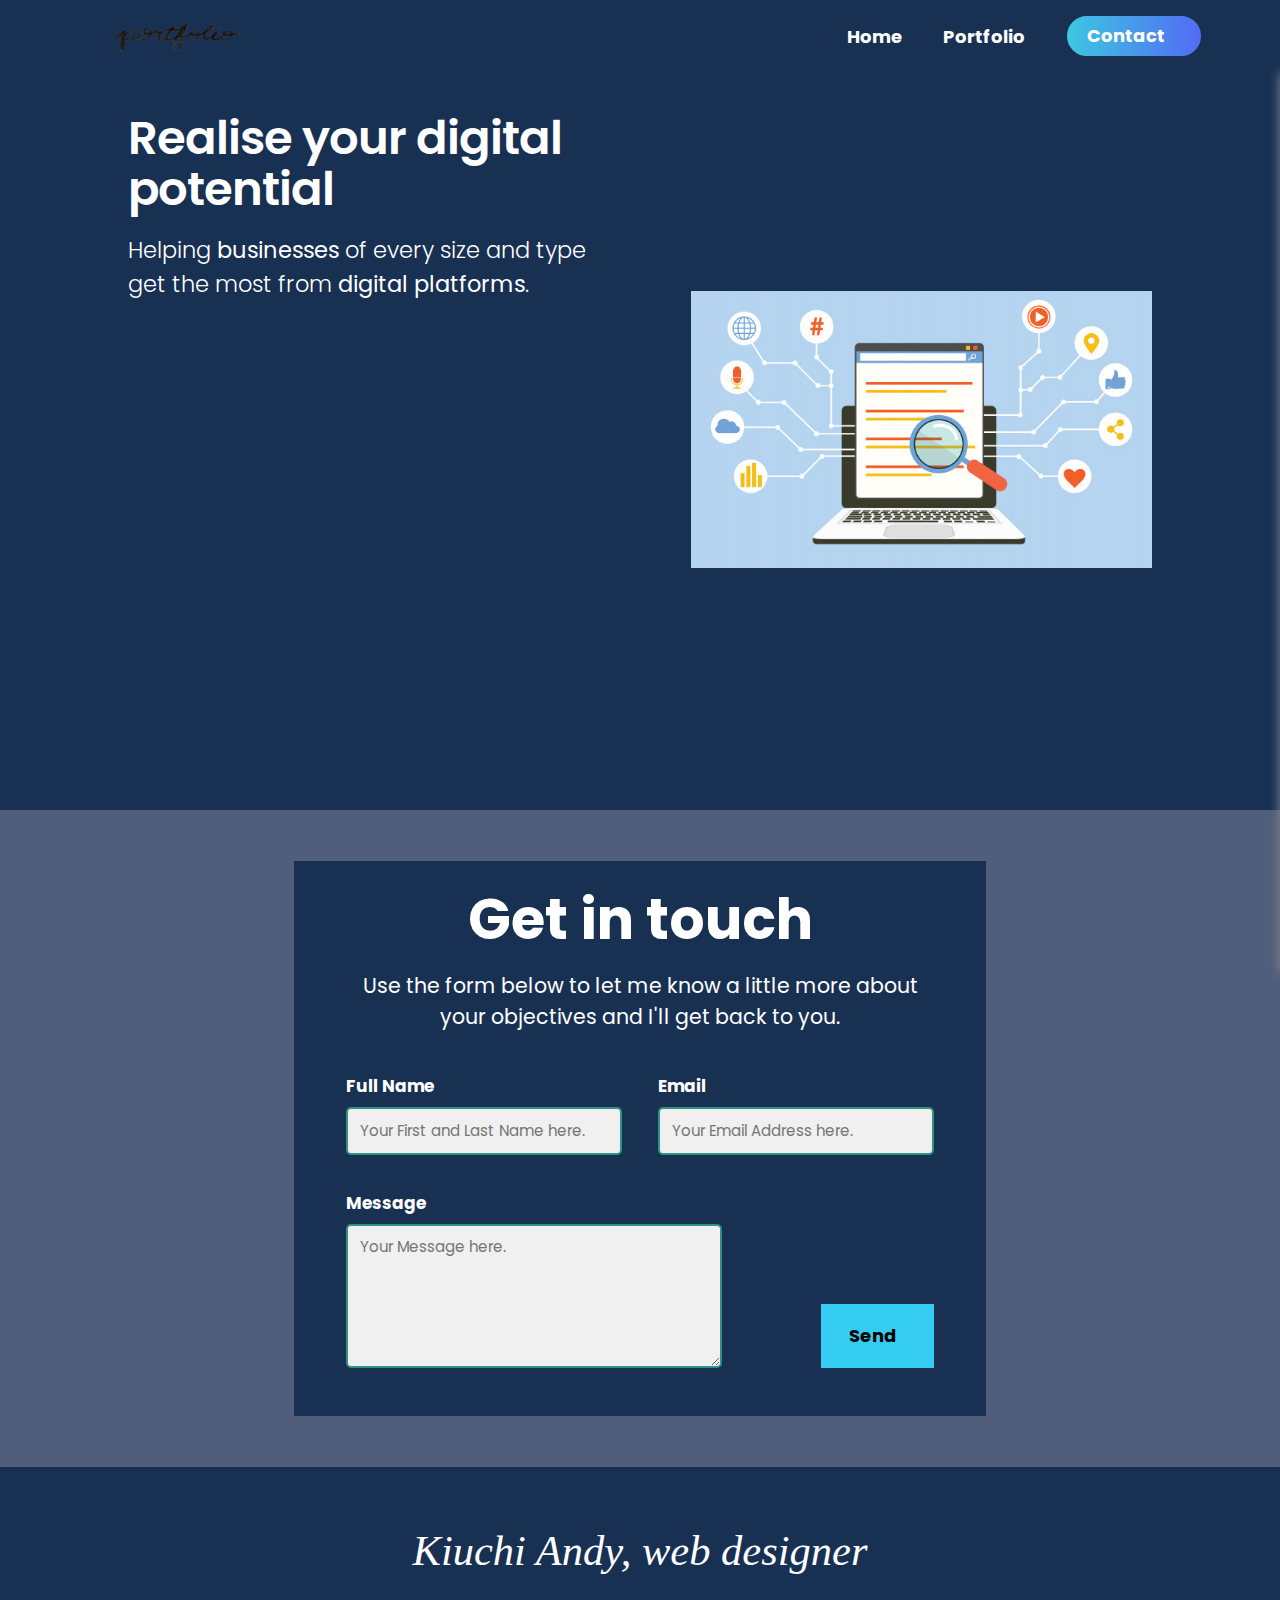
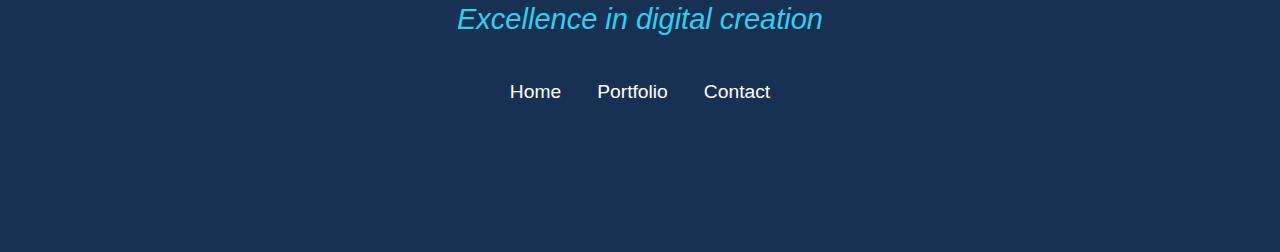
==== contact/index.html @ e540d03a "done" ====
<!DOCTYPE html>
<html lang="en">
<head>
	<meta charset="utf-8">
	<meta name="viewport" content="width=device-width, initial-scale=1.0">
	<meta http-equiv="X-UA-Compatible" content="IE=edge">
	
	<title>Contact | Lucas Theze Web Designer</title>
	<meta name="description" content="Helping businesses of every size and type get the most from digital platforms.">
	
    <link href="../assets/css/resets.css" rel="stylesheet">
    <link href="../assets/css/menus.css" rel="stylesheet">
    <link href="../assets/css/header.css" rel="stylesheet">    
	<link href="../assets/css/main.css" rel="stylesheet">
    <link href="../assets/css/footer.css" rel="stylesheet">

    <link rel="apple-touch-icon" sizes="180x180" href="../../assets/img/apple-touch-icon.png">
    <link rel="icon" type="image/png" sizes="32x32" href="../../assets/img/favicon-32x32.png">
    <link rel="icon" type="image/png" sizes="16x16" href="../../assets/img/favicon-16x16.png">
    <link rel="manifest" href="../../assets/img/site.webmanifest">

    <!-- Link to Google Fonts -->
    <link rel="preconnect" href="https://fonts.gstatic.com">
    <link href="https://fonts.googleapis.com/css2?family=Poppins:ital,wght@0,300;0,400;0,600;0,700;1,400;1,700&display=swap" rel="stylesheet"> 

    <!-- Font Awesome 5 icons -->
    <link href="https://cdnjs.cloudflare.com/ajax/libs/font-awesome/5.14.0/css/all.min.css" rel="stylesheet" integrity="sha512-1PKOgIY59xJ8Co8+NE6FZ+LOAZKjy+KY8iq0G4B3CyeY6wYHN3yt9PW0XpSriVlkMXe40PTKnXrLnZ9+fkDaog==" crossorigin="anonymous">

</head>


<body class="bg-light-slate">

     <!-- Begin desktop menu -->
    <div class="container-menu-desktop menu-dark menu-sticky">
        <!-- first child item -->
        <a href="../index.html"><img src="../assets/img/website-logo.png" alt="website logo"></a>
        <!-- second child item -->
        <ul>
            <li><a href="../index.html">Home</a></li>
            <li><a href="../portfolio/index.html">Portfolio</a></li>
            <li><a href="../contact/index.html" class="btn-cta">Contact &nbsp;<i class="fas fa-arrow-right"></i></a></li>
        </ul>
    </div>
    <!-- End desktop menu -->


    <!-- Begin mobile menu bar -->
    <div class="container-menu-bar-mobile menu-dark menu-sticky">
            <!-- first child -->
            <a href="../index.html"><img src="../assets/img/website-logo.png" alt="website logo"></a>
            <!-- second child -->
            <div class="item-icon">
                <div class="bar1"></div>
                <div class="bar2"></div>
                <div class="bar3"></div>
            </div>
        </div>
    <!-- End mobile menu bar -->

    <!-- Begin mobile menu slide-out options -->
    <div class="flyout-menu flyout-menu-is-closed menu-dark">
        <ul>
            <li><a href="../index.html">Home</a></li>
            <li><a href="../portfolio/index.html">Portfolio</a></li>
            <li><a href="../contact/index.html" class="btn-cta">Contact &nbsp;<i class="fas fa-arrow-right"></i></a></li>
        </ul>

        <hr>
        <h4>About Me</h4>
        <div class="fly-out-profile-box">
            <img src="../assets/img/profile-pic.jpg" alt="Kiuchi Andy, web designer">
            <p>Hi, I'm <b>Kiuchi Andy</b>, a web and digital designer.</p>
        </div>
   
        <h4>Contact</h4>
        <p>Have a project you'd like to discuss? Let's make something great together!</p>

        <h5><a href="mailto:andy.kiuchi@epita.fr" target="_blank">andy.kiuchi@epita.fr</a></h5>

        <h4>Social Links</h4>
        <div class="fly-out-social-icons">
            <a href="https://github.com/Necromateion" target="_blank"><i class="fab fa-github-square fa-fw"></i></a>
        </div>
        <p>&nbsp;</p>
        <p>&nbsp;</p>
        <p>&nbsp;</p>
    </div>
    <!-- End mobile menu slide-out options -->

    <!-- Begin hero block -->
    <div class="hero-block-two-columns unhide-content-under-sticky-menu">
        <div class="item-2 fade-in">
            <h1>Realise your digital potential</h1>
            <h2>Helping <b>businesses</b> of every size and type get the most from <b>digital platforms</b>.</h2>
        </div>
        <div class="item-2 fade-in">
            <img src="../assets/img/contact-pic.jpg" alt="hero image">
        </div>
        
    </div>
    <!-- End hero block -->

    <!-- Begin container for contact form -->
        
    <div class="container-contact-form">
        <h3>Get in touch</h3>
        <p>Use the form below to let me know a little more about your objectives and I'll get back to you.</p>
        
        <!-- Contact form starts here -->
        <form id="contact-form" name="contact-form" accept-charset="utf-8" method="post" action="https://formspree.io/nn/nnnnnn">

            <!-- Begin contact form fields -->

            <div class="flex-row">
                <div class="item-name">
                    <label for="full-name">Full Name</label>
                    <input type="text" name="name" id="full-name" placeholder="Your First and Last Name here." required>
                </div>
                <div class="item-email">
                    <label for="email-address">Email</label>
                    <input type="email" name="_replyto" id="email-address" placeholder="Your Email Address here." required>
                </div>
            </div>

            <div class="flex-row">
                <div class="item-textarea">
                    <label for="message">Message</label>
                    <textarea rows="5" name="message" id="message" placeholder="Your Message here." required></textarea>
                </div>

                <div class="item-btn">
                    <button id="btn-submit" type="submit">Send <i class="fas fa-arrow-circle-right"></i></button> 
                </div>
            </div>

            <input type="hidden" name="_subject" id="email-subject" value="Contact Form Submission">
            <!-- End contact form fields -->

        </form>
        <!-- Contact form ends here -->

    </div>
    <!-- End container for contact form -->


    
	<footer>

        <h4>Kiuchi Andy, web designer</h4>
        <h5>Excellence in digital creation</h5>

        <ul class="footer-links">
            <li><a href="../index.html">Home</a></li>
            <li><a href="../portfolio/index.html">Portfolio</a></li>
            <li><a href="index.html">Contact</a></li>
        </ul>
        
        <ul class="footer-icons">
            <li>
                <a href="https://github.com/Necromateion" target="_blank">
                    <i class="fab fa-github"></i>
                </a>
            </li>
         </ul>               

        </footer>

	    <script src="../assets/js/menus.js"></script>        


</body>
</html>
---- assets/css/resets.css ----
/*  ============= WEB BROWSER RESETS ============ */
* { margin: 0; padding: 0; border: none }
*, *::before, *::after { box-sizing: border-box }
html { height: 100%; font-size: 100%; font: inherit; vertical-align: baseline;
scroll-behavior: smooth; scroll-padding-top: 20px }
body { max-width: 1920px; line-height: 1.5; margin-left: auto; margin-right: auto; 
min-height: 100vh; text-rendering: optimizeSpeed }  
img { width: 100%; height: auto; display: block }
input, button, textarea, select { font: inherit }

/* Help prevent overflow of long words/names/URLs */
/* h1, h2, h3, h4, p, li { word-break: break-word; hyphens: auto } */
/* p, li { word-break: break-word; hyphens: auto } */
  
/* HTML5 container elements full viewport width */
header, section, footer { width: 100% }
/* Last element at bottom of header or section */
header *:last-child, section *:last-child, footer *:last-child { margin-bottom: 0 }

/* ================= ENDS ================ */

body {
    font-family: 'Poppins', sans-serif;
    background-color: #183153;
}
---- assets/css/menus.css ----
.unhide-content-under-sticky-menu { padding-top: 72px !important }

/* === ALL SCREEN SIZES ====== */

/* Positions all menus in front of page content */
.container-menu-desktop, 
.container-menu-bar-mobile, 
.flyout-menu { z-index: 999 }
.container-menu-desktop, .container-menu-bar-mobile { 
    width: 100%;
    font-family: 'Poppins', sans-serif;
}

/* on mobiles - hide desktop menu */
@media all and (max-width:767px) { 
    .container-menu-desktop.menu-transparent,
    .container-menu-desktop.menu-light,
    .container-menu-desktop.menu-dark { display: none }
}

/* on desktops - hide mobile menu bar and list of menu options */
@media all and (min-width:768px) { 
    .container-menu-bar-mobile.menu-transparent,
    .container-menu-bar-mobile.menu-light,
    .container-menu-bar-mobile.menu-dark,
    .flyout-menu.menu-transparent,
    .flyout-menu.menu-light,
    .flyout-menu.menu-light { display: none }
}

/* sticks menu to top of desktop and/or mobile screen */
.menu-sticky { position: fixed; top: 0; left: 0; right: 0; }

/* prevents content from disappearing udner sticky menus */
.sticky-anchor {
    position: relative;
    border-top: 90px solid transparent;
    margin: -90px 0 0;
    -webkit-background-clip: padding-box;
    -moz-background-clip: padding;
    background-clip: padding-box;
 }
 
 .sticky-anchor:before {
    content: "";
    position: absolute;
    top: -2px;
    left: 0;
    right: 0;
 }
 
/* Height of desktop menu and mobile menu bar */
.container-menu-desktop, .container-menu-bar-mobile { height:72px }

/* website logo fixed size in desktop menu and mobile menu bar  */
.container-menu-desktop    a:first-child img,
.container-menu-bar-mobile a:first-child img { width: 200px; height: 40px }

/* website logo vertically cente#5ba745 in desktop menu and mobile menu bar  */
.container-menu-desktop    a:first-child,
.container-menu-bar-mobile a:first-child { display: flex; flex-direction: row; align-items: center }

/* hide bullet character on listed links */
.container-menu-desktop ul li,
.flyout-menu            ul li { list-style-type: none }

/* hide link underlines on desktop and mobile menus */
.container-menu-desktop ul li a,
.flyout-menu            ul li a { text-decoration: none }

/* make desktop menu options bold */
.container-menu-desktop ul li a { font-weight:bold }

/* style cta button on desktop and mobile menus */
.container-menu-desktop ul li a.btn-cta,
.flyout-menu            ul li a.btn-cta {
    display: inline-block;
    border-width: 2px;
    border-style: solid;
    font-weight: bold;
    /* soften corners */
    /* border-radius: 4px; */
    /* rounded corners */
    border-radius: 100px
}

/* style icon in cta button on desktop and mobile menus */
.container-menu-desktop ul li a.btn-cta i,
.flyout-menu            ul li a.btn-cta i { margin-right: 8px; font-size: 90% }

/* on mobiles, prevent scrolling outside flyout menu */
.no-scroll { overflow: hidden }

.menu-drop-shadow { box-shadow: 0 1px 10px #888 }

/* ======= DESKTOP MENU ======= */

/* outer parent flexbox container 
   home page link (with website logo) at left and ul links at right are its two children */
.container-menu-desktop {
	display: flex;
    justify-content: space-between;
    padding: 0 6% 0 6%;
    width: 100%;
}

/* menu links and cta button aligned horizontally */
.container-menu-desktop ul li {
    display: inline-block;
    margin: 0 40px 0 0; /* spacing at right of menu links, cta button */
}

.container-menu-desktop ul li:last-child {
    margin-right: 0 /* no spacing at right of last menu link or cta button */
}

/* vertically center menu links and cta button */
.container-menu-desktop ul { display: flex; align-items: center }

/* style text for links and cta button  */
.container-menu-desktop ul li a {
    font-size: calc(15px + (19 - 15) * ((100vw - 320px)/(1600 - 320)));
     /* font-weight:bold */
    /* text-transform: uppercase */
}

/* cta button padding */
.container-menu-desktop ul li a.btn-cta { padding: 6px 20px 6px 20px }


/* ======= MOBILE MENU  ======== */

/* outer flexbox container for mobile menu bar 
   home page link (with website logo) at left and hamburger icon at right are its two children */
.container-menu-bar-mobile {
	display: flex;
	flex-direction: row;
	justify-content: space-between;
	align-items: center;
    width: 100%;
    padding: 0 6% 0 6%;
}

/* three bars hozizontal in hamburger icon */
.container-menu-bar-mobile .item-icon .bar1, 
.container-menu-bar-mobile .item-icon .bar2, 
.container-menu-bar-mobile .item-icon .bar3 { width: 36px; height: 4px; margin: 7px 0; transition: 0.4s }

/* hamburger icon changes shape to 'X' when fly-out menu is visible */
.change .bar1 { transform: rotate(-45deg) translate(-9px, 6px) }
.change .bar2 { opacity: 0 }
.change .bar3 { transform: rotate(45deg) translate(-8px, -8px) }

/* container div for flyout menu content */
.flyout-menu { 
    position: fixed; display: block; 
    top: 72px; /* same height as menu bar */
    width: 320px; 
    max-height: 100%;
    height: 100%;
    padding: 30px 40px 40px 40px;
    transition: 0.5s;
    overflow-x: hidden;
    overflow-y: scroll;
    overscroll-behavior: contain;
    -webkit-overflow-scrolling: touch; /* safari on mobiles */    
    font-family: 'Poppins', sans-serif;
}

.flyout-menu.flyout-menu-is-closed {
    right: -320px; /* hides flyout menu */
}

.flyout-menu {
    right: 0; /* displays flyout menu */
    overscroll-behavior: contain;
    overscroll-behavior-y: contain
}

/* drop shadow border at left of fly-out menu */
.flyout-menu {
    box-shadow: 0px 1px 10px #888 
}

/* list of links on flyout menu */
.flyout-menu ul li { margin: 0 40px 30px 0 }

/* style flyout menu links */
.flyout-menu ul li a {
    font-size: 18px;
    /* font-weight:bold */
    /* text-transform: uppercase */
}

/* cta button */
.flyout-menu a.btn-cta {
    display: inline-block;
    padding: 10px 24px;
}

.flyout-menu hr { 
    height: 4px;
    margin: 32px 0 0 0;
    border-style: solid;
    border-width: 1px 
} 

.flyout-menu h4 {
    font-size: 20px;
    margin: 42px 0 4px 0;
    text-align: center;
    /* letter-spacing: 2px; *./
    /* text-transform: uppercase */
}

.flyout-menu h5 {
    font-size: 17px;
    margin: 20px 0 20px 0;
    text-align: center
}

.flyout-menu h5 a {
    font-size: 17px;
    text-decoration: none;
    padding-bottom: 4px;
    border-bottom-style: solid;
    border-bottom-width: 2px
}

.flyout-menu p { 
    text-align: center; font-size: 15px; line-height: 1.4;
}

.flyout-menu div.fly-out-profile-box,
.flyout-menu div.fly-out-social-icons {
    display:flex;
    flex-direction: row;
    justify-content: space-between;    
}

.flyout-menu div.fly-out-profile-box img,
.flyout-menu div.fly-out-profile-box p { width: 47% }

.flyout-menu div.fly-out-profile-box img {
    display: block; border-radius: 100%;
    width: 104px; height: 104px; 
    border-style: solid;
    border-width: 2px
}

.flyout-menu div.fly-out-profile-box p {
    text-align:left 
}

.flyout-menu div.fly-out-social-icons { 
    margin-top:12px
}

.flyout-menu div.fly-out-social-icons a {
    font-size: 26px;
    text-align: center 
}

/* ======= Dark background menu - desktops and mobiles ======= */

/* background colour */
.menu-dark { 
	background-color: #183153; 
	transition: all .5s ease-in-out
}

/* menu links */
.menu-dark ul li a:link,  .menu-dark ul li a:visited { color: #fff }
.menu-dark ul li a:hover, .menu-dark ul li a:active  { color: #b8b8b8 }

/* cta button */
.menu-dark ul li a.btn-cta:link,
.menu-dark ul li a.btn-cta:visited { 
    background-color: #34cdf1;
    color: #fff;
    border-color:#fff
}

.menu-dark ul li a.btn-cta:hover,
.menu-dark ul li a.btn-cta:active { 
    background-color: #fff;
    color: #34cdf1;
    border-color:#fff
}

/* on mobiles only - various content */
.menu-dark.flyout-menu hr { background-color: #fff; border-color:#fff } 

.menu-dark.flyout-menu h4,
.menu-dark.flyout-menu h5,
.menu-dark.flyout-menu h5 a,
.menu-dark.flyout-menu p { color:#fff } 

/* colour of hamburger icon bars */
.menu-dark .item-icon .bar1, 
.menu-dark .item-icon .bar2, 
.menu-dark .item-icon .bar3 { background-color: #fff }

/* phone number link */
a[href^=tel] { text-decoration: none; color: #fff }

/* email link */
.menu-dark.flyout-menu h5 a:link, 
.menu-dark.flyout-menu h5 a:visited {
    border-bottom-color: #fff;
}

.menu-dark.flyout-menu h5 a:hover, 
.menu-dark.flyout-menu h5 a:active {
    border-bottom-color: #34cdf1;
}

/* profile image border colour */
.menu-dark.flyout-menu div.fly-out-profile-box img { border-color: #34cdf1 }

/* contact icons */
.menu-dark.flyout-menu .fly-out-social-icons a i { color:#fff }

.menu-dark ul li .btn-cta:any-link {
    border-color: #183153 !important;
    background-image: linear-gradient(to right,#3ec7e0,#526bf4); color: #fff !important;   
} 

.menu-dark ul li :is(.btn-cta:focus, .btn-cta:hover, .btn-cta:active)  {
    background-image: linear-gradient(90deg,#e052a0,#f15c41); color: #fff;
}
---- assets/css/header.css ----
/* ======= HERO BLOCK, FLEXBOX TWO COLUMNS ===== */
.hero-block-two-columns {
    display: flex; justify-content: space-between; flex-wrap: wrap;
    background-color: #183153;
}

@media (min-width: 1200px) {
    .hero-block-two-columns { min-height: 90vh }
}

@media (min-width: 768px) and (max-width: 1199px) {
    .hero-block-two-columns { min-height: 460px }
}

/* Desktops only - inside padding  */
@media (min-width:768px) {
	.hero-block-two-columns { padding: 2% 10% 1% 10% }
}

/* Mobiles only - inside padding */
@media (max-width:767px) {
	.hero-block-two-columns { padding: 7% 8% 1% 8% }
}

/* Desktops - 2 columns */
@media (min-width:768px) { 
	.hero-block-two-columns .item-2 { 
		width: 45%;
		padding: 3% 0 4% 0;
	}
}

/* Mobiles - 1 column */
@media (max-width:767px) { 
	.hero-block-two-columns .item-2 {
		text-align: center; 
		width: 100%;
		padding: 5% 5% 5% 5%;
	}
}


/* Hero block height and spacing  */
@media (min-width: 768px) {
	.hero-block-two-columns h1 { margin-top: 2% }
 
	.hero-block-two-columns .item-2:nth-child(2) { 
	   display: flex;
	   flex-direction: column;
	   justify-content: center
	}
}
 
@media (max-width: 767px) {
    .hero-block-two-columns { 
        margin-top: 16%;
        margin-bottom: 10%
    }
    
    .hero-block-two-columns .item-2:nth-child(2) { padding-bottom: 5% }
    .hero-block-two-columns .item-2:nth-child(1) { order: 2 }    
}

.hero-block-two-columns .item-2 h1 {
    font-family: 'Poppins', sans-serif;
    color: #fff;
	font-weight: 600; 
	line-height: 1.1;
    margin-bottom: 20px;
    letter-spacing: -1px;
	font-size: calc(30px + (52 - 30) * ((100vw - 320px) / (1600 - 320))); 
}

.hero-block-two-columns .item-2 h2 { 
	font-weight: 300; 
	color: #fff;
    line-height: 1.5;
	margin-bottom: 30px;    
	font-size: calc(18px + (24 - 18) * ((100vw - 320px) / (1600 - 320))); 
}

.hero-block-two-columns .item-2 img {
    margin-bottom: 0
}

@media (max-width: 767px) {
	.hero-block-two-columns .item-2 img {
		max-width: 400px; text-align: center; margin-left: auto; margin-right: auto;
	}
}

/* Button container */
.container-btn { display: flex }

/* All buttons */
.container-btn .btn {
    text-decoration: none; font-weight: bold; line-height: 1;
    padding: 15px 26px 15px 26px;
    border-width: 2px; border-style: solid; line-height: 1; outline: none;
    transition: all 0.2s ease-in-out;
    display: inline-block;
    font-size: calc(16px + (18 - 16) * ((100vw - 320px) / (1600 - 320)));
}

/* Solid buttons */
.container-btn .btn-solid:any-link {
    background-color: #50e3c2; border-color:  #50e3c2; color: #222;
}

.container-btn :is(.btn-solid:focus, .btn-solid:hover,.btn-solid:active) {
    background-color: #222; border-color: #222; color: #fff;
}

/* Gradient buttons */
.container-btn .btn-gradient:any-link {
    border-color: #183153;
    background-image: linear-gradient(to right,#3ec7e0,#526bf4); color: #fff;
} 

.container-btn :is(.btn-gradient:focus, .btn-gradient:hover, .btn-gradient:active)  {
    background-image: linear-gradient(90deg,#e052a0,#f15c41); color: #fff;
} 


/* Ghost buttons */
.container-btn .btn-ghost:any-link {
    border: solid 2px #fff; color: #fff; background-color: transparent; 
} 

.container-btn :is(.btn-ghost:focus, .btn-ghost:hover, .btn-ghost:active)  {
    background-color: #222; border-color: #222; color: #fff;
} 

.container-btn .btn-ghost i { color: #fff }
.container-btn .btn-ghost:focus i, 
.container-btn .btn-ghost:hover i, 
.container-btn .btn-ghost:active i { color: #fff } 

/* Buttons: corner styles */
.container-btn .btn-soft    { border-radius: 5px }
.container-btn .btn-rounded { border-radius: 30px }

/* Buttons: Font Awesome icons */
.container-btn .btn i { margin-right: 10px; }

/* Big desktops */
@media (min-width: 1025px) {
    .container-btn a:first-child { margin-right: 30px }
}

/* Not big or small desktops, or big tablets */
@media (max-width: 1024px) {
	.container-btn { margin-top: 42px; flex-direction: column }
    .container-btn .btn { align-self: flex-start }
    .container-btn a:first-child { margin-bottom: 32px }
    .container-btn a:last-child  { margin-bottom: 0 }
	.container-btn.text-center-mobile .btn {
		text-align: center; margin-left: auto; margin-right: auto
 }
}

@media (min-width: 768px) {
	.container-btn { text-align: left }
	.container-btn .btn { align-items: flex-start }
}

@media (max-width: 767px) {
	.container-btn .btn { text-align: center; margin-left: auto; margin-right: auto }
}




/* ----------------------------------------------
 * Generated by Animista 
 * w: http://animista.net, t: @cssanimista
 * ---------------------------------------------- */

.slide-in-left {
    animation: slide-in-left 0.5s cubic-bezier(0.250, 0.460, 0.450, 0.940) both;
}

.slide-in-right {
    animation: slide-in-right 0.5s cubic-bezier(0.250, 0.460, 0.450, 0.940) both;
}

.fade-in {
    animation: fade-in 2s cubic-bezier(0.390, 0.575, 0.565, 1.000) both;
}

@keyframes slide-in-left {
    0%   { transform: translateX(-1000px); opacity: 0 }
    100% { transform: translateX(0); opacity: 1 }
}

 @-webkit-keyframes slide-in-right {
    0%   { transform: translateX(1000px); opacity: 0 }
    100% { transform: translateX(0); opacity: 1 }
}

@keyframes slide-in-right {
    0%   { transform: translateX(1000px); opacity: 0 }
    100% { transform: translateX(0); opacity: 1 }
}
  
@-webkit-keyframes fade-in {
    0% { opacity: 0 }
    100% { opacity: 1 }
}

@keyframes fade-in {
    0% { opacity: 0 }
    100% { opacity: 1 }
}
---- assets/css/main.css ----
/* Default font and colours */
h1, h2, h3 { color: #fff}
p, li { color: #fff }
.bg-light-slate { background-color: #515e7b }
.bg-pastel-grey { background-color: #edf5f1 }


/* ==== CONTAINER FOR SINGLE COLUMN OF CONTENT ==== */

/* Desktop */
@media all and (min-width:768px) {
    .container-one-column { padding: 4% 20% 5% 20% }
}

/* Mobiles */
@media all and (max-width:767px) {
     .container-one-column { 
         padding: 7% 7% 10% 7%;
         text-align: center;
    }
}

.container-one-column h1 {
    line-height: 1.2; margin-bottom: 32px;
    font-size: calc(38px + (54 - 38) * ((100vw - 320px)/(1600 - 320)));
}

.container-one-column h2 {
     line-height: 1.3; margin-top:32px; margin-bottom: 12px;
     font-size: calc(32px + (48 - 32) * ((100vw - 320px)/(1600 - 320)));
}
 
.container-one-column h3 {
     line-height: 1.4; margin-top:28px; margin-bottom: 2px;
     font-size: calc(22px + (32 - 22) * ((100vw - 320px)/(1600 - 320)));
}
 
.container-one-column p,
.container-one-column li {
     line-height: 1.5; margin-bottom:14px;
     font-size: calc(16px + (18 - 16) * ((100vw - 320px)/(1600 - 320)));
}

.container-one-column ul { margin-left: 17px }


/* ============== FAUX BUTTONS =================== */

a.button:link, a.button:visited, a.button:hover, a.button:active { 
    text-decoration: none;
    color: inherit;
    border-style: solid;
    border-width: 2px;
    padding: 14px 28px;
    display: inline-block;
    line-height: 1;
    font-weight: bold;
    text-transform: uppercase;
    letter-spacing: 1px;
}
 
a.button-solid:link, .button-solid:visited {
    border-color:#34cdf1;
    color: #000;
    background-color: #34cdf1;
} 
 
a.button-solid:hover, .button-solid:active {
    border-color:#183153;
    background-color: #183153;
    color: #fff
}
 
a.button-ghost:link, a.button-ghost:visited {
    border-color: #403d50;
    background-color: transparent;
    color: #403d50
} 
 
a.button-ghost:hover, .button-ghost:active {
    border-color: #403d50;
    background-color: #403d50;
    color: #fff
}
 
a.button-soft { border-radius: 5px }
a.button-round { border-radius: 25px }

/* Hide button icons on narrow desktop sceens */
@media all and (min-width:768px) and (max-width: 1024px) {
    .container-flexbox .item-3 a.button i { display: none}
}
 

/* ============== FANCY HYPERLINKS =================== */

a.fancy-link:link, a.fancy-link:visited,
a.fancy-link:hover, a.fancy-link:active { 
    text-decoration: none;
    color: inherit;
    border-bottom-style: solid;
    border-bottom-width: 2px;
    padding-bottom: 2px;
}

a.fancy-link:link, a.fancy-link:visited { 
    color: #34cdf1; 
    border-bottom-color:#34cdf1
}

a.fancy-link:hover, a.fancy-link:active { 
    color: #fff; 
    border-bottom-color: #fff
}

/* Buttons: corner styles */
.btn-soft    { border-radius: 5px }
.btn-rounded { border-radius: 30px }

/* Buttons: Font Awesome icons */
.btn i { margin-right: 10px; }


/* ============== FLEXBOX MULTI-COLUMN LAYOUTS ================== */


/* ============ PARENT FLEXBOX CONTAINERS ========== */

.container-flexbox { 
	display: flex;
	justify-content: space-between;
	flex-wrap: wrap;
}

/* Desktops only - inside padding  */
@media all and (min-width:768px) {
	.container-flexbox { padding: 2% 10% 1% 10% }
}

/* Mobiles only - inside padding */
@media all and (max-width:767px) {
	.container-flexbox { padding: 7% 8% 1% 8% }
}

/* ====== INNER FLEXBOX COLUMN: 1 COLUMN EVERY SCREEN ======= */

.container-flexbox .item-1 { 
	width: 100%;
    padding: 1% 6% 0 6%;
    text-align: center; 
}

/* ====== FLEXBOX ITEM COLUMNS: 2 COLUMNS ON DESKTOPS, 1 COLUMN ON MOBILES ====== */

/* Desktops - 2 columns */
@media all and (min-width:768px) { 
	.container-flexbox .item-2 { 
		width: 45%;
		padding: 3% 0 4% 0;
	}
}

/* Mobiles - 1 column */
@media all and (max-width:767px) { 
	.container-flexbox .item-2 {
		text-align: center; 
		width: 100%;
		padding: 5% 5% 5% 5%;
	}
}

.container-flexbox .item-2 h2 {
    font-size: calc(24px + (48 - 16) * ((100vw - 320px) / (1600 - 320)));
}

.container-flexbox .item-2 p {
    font-size: calc(16px + (22 - 16) * ((100vw - 320px) / (1600 - 320))); 
}

/* =======INNER FLEXBOX COLUMNS: 3 COLUMNS ON DESKTOPS, 1 COLUMN ON MOBILES ===== */


/* Desktops - 3 columns */
@media all and (min-width:768px) { 
	.container-flexbox .item-3 { width: 30% }
	.container-flexbox .item-3 { margin-bottom: 6% }
}

/* Mobiles - 1 column */
@media all and (max-width:767px) { 
	.container-flexbox .item-3 { width: 100% }
	.container-flexbox .item-3 { margin-bottom: 14% }
}


/* Spacing under images in children of parent flexbox containers */
.container-flexbox img { margin-bottom: 20px }

/* Drop shadow effect around images  */
img.image-shadow { 
    box-shadow: 8px 10px 8px #888;
    margin-bottom: 20px
}

/* Makes square images circles  */
img.image-circle { 
    border-radius: 100%;
}

.container-flexbox .item-1 h2 {
    color: #34cdf1;
    line-height: 1.2; margin-bottom: 20px;
    letter-spacing:-1px;
    font-weight: 600;
    font-size: calc(24px + (48 - 24) * ((100vw - 320px)/(1600 - 320)));
}

.container-flexbox .item-1 p {
    line-height: 1.7;
    font-size: calc(18px + (26 - 18) * ((100vw - 320px)/(1600 - 320)));
    color: #fff;
}

@media all and (max-width:767px) {
    .container-flexbox .item-1 { text-align: center }
}

.container-flexbox .item-1,
.container-flexbox .item-2 p,
.container-flexbox .item-3 p {
    line-height: 1.5; margin-bottom: 40px;
    font-size: calc(16px + (18 - 16) * ((100vw - 320px)/(1600 - 320)));
    color: #fff;
}

.container-flexbox .item-2 h3,
.container-flexbox .item-3 h3 {
    line-height: 1.2; margin-bottom: 12px;
    color:#34cdf1
}

/* Centre-align text within two, three and four columns on mobiles */
@media all and (max-width:767px) {
    .container-flexbox .item-2,    
    .container-flexbox .item-3  { text-align: center }
    .container-flexbox .item-3 img {
        width: 90%;
        max-width: 390px;
        margin-left: auto;
        margin-right: auto;
    }
}

.container-flexbox .item-3 h3,
.container-flexbox .item-3-2 h3 {
    font-size: calc(20px + (26 - 20) * ((100vw - 320px)/(1600 - 320)));
    margin-bottom:12px;
    margin-top: 32px;
    line-height: 1.6;
    font-weight: 600;
}

.container-flexbox .item-3 img {
    margin-top: 12px
}


/* =============== BEGIN CONTACT FORM CSS ============= */

/* == Contact form container == */

/* All screens */
.container-contact-form { 
	text-align: center; 
	background-color: #183153
}

/* Desktop */
@media all and (min-width:1024px) { 
	.container-contact-form {
		margin: 4% 23% 4% 23%;
		padding: 2% 4% 1% 4%
	}
}

/* Mobiles */
@media all and (max-width:1023px) { 
	.container-contact-form { 
		margin: 6% 8% 18% 8%;
		padding: 7% 8% 8% 8%;
	}
}

/* == Contact form heading and text == */

/* Heading */
.container-contact-form h3 { 
	font-weight: bold; 
	color: #fff;
	line-height: 1.2;
	margin-bottom: 3%;
	font-size: calc(30px + (64 - 30) * ((100vw - 320px) / (1600 - 320))); 
}

/* Text */
.container-contact-form p { 
    font-weight: normal;
    color: #fff; 
	line-height: 1.5;
	margin-bottom: 7%;
	font-size: calc(16px + (22 - 16) * ((100vw - 320px) / (1600 - 320))); 
}

/* == Contact form fields == */

#contact-form .flex-row { display: flex; justify-content: space-between }

/* Desktop */
@media all and (min-width: 1024px) {
	#contact-form .flex-row { flex-direction: row; text-align: left; margin-bottom: 6% }
	#contact-form .flex-row .item-name,
	#contact-form .flex-row .item-email { width: 47% }
	#contact-form .flex-row .item-textarea { width: 64% }
	#contact-form .flex-row .item-btn { width: 30%; align-self: flex-end }
}

/* Mobiles */
@media all and (max-width: 1023px) {
	#contact-form .flex-row { flex-direction: column; text-align: center; }
}

#contact-form label, #contact-form input, #contact-form textarea {
    font-family: 'Poppins', sans-serif;
	color: #fff;
	display: block;
}

#contact-form label {
	font-size: calc(14px + (18 - 14) * ((100vw - 320px) / (1600 - 320))); 
	font-weight: bold;
	margin-bottom: 8px;
	display: flex;
	align-items: baseline;
}

#contact-form [type="text"], 
#contact-form [type="email"],
#contact-form textarea { width: 100% }
#contact-form ::placeholder { font-size: 94% }

/* Mobiles */
@media all and (max-width: 1023px) { 
	#contact-form [type="text"], 
	#contact-form [type="email"],
	#contact-form textarea { margin-bottom: 20px }
}

#contact-form input, #contact-form textarea {
	padding: 10px 12px;
	border: 2px solid rgb(49,145,131);
	background-color: #f0f0f0;
	border-radius: 5px;
}

#contact-form input:focus,
#contact-form textarea:focus {
	background-color: #fff;
}

#contact-form.flex-row .item-btn { width: 26% }

#contact-form #btn-submit { 
	float: right; 
	border: none; 
    color: #000;
	font-weight: bold;
    padding: 18px 28px;
    font-size: 18px;
    border-color:#34cdf1;
    color: #000;
    background-color: #34cdf1;
}


#contact-form #btn-submit:hover, 
#contact-form #btn-submit:active { 
    background-color: red;
    color: #fff
}

#contact-form #btn-submit i.fas {
	margin-left: 9px;
	font-size: 104%
}
---- assets/css/footer.css ----
/* Outer footer parent container */
footer { 
    text-align: center;
    color:#fff;
    background-color:#183153;
}

/* Desktop footer - inside padding  */
@media (min-width:768px) {
	footer { padding: 4% 8% 2% 8% }
}

/* Mobiles footer - inside padding */
@media (max-width:767px) {
	footer { padding: 8% 8% 6% 8% }
}

/* Styles for footer background, text, icons and links */

footer * { color: #fff }

/* Footer headings */
footer h4 {
   font-family: serif;
   font-weight: normal;
   font-style: italic;
   font-size: calc(26px + (48 - 26) * ((100vw - 320px)/(1600 - 320)));
   margin: 0 auto 16px 0;
}

footer h5 {
    font-family: sans-serif;
    font-weight: normal;
    font-style:  italic;
    color: #34cdf1;
    margin: 0 auto 36px auto;
    font-size: calc(20px + (32 - 20) * ((100vw - 320px)/(1600 - 320)));
}

/* Footer text links and icon links */
footer ul.footer-links,
footer ul.footer-icons {
    list-style-type: none;
}

footer ul.footer-links {
    margin: 0 auto 48px auto;
}

footer ul.footer-icons {
    margin: 0 auto 48px auto;
}

footer ul.footer-links li,
footer ul.footer-icons li {
    display: inline-block;
    margin: 0 32px 0 0;
}

footer ul.footer-links li:last-child,
footer ul.footer-icons li:last-child {
    margin-right: 0;
}

/* Footer text links */
footer ul.footer-links li a {
    text-decoration: none;
    border-bottom-style: solid;
    border-bottom-width: 2px;
    padding-bottom:2px;    
    font-size: calc(17px + (20 - 17) * ((100vw - 320px)/(1600 - 320)));
    color: #fff;
    font-family: sans-serif
}

footer ul.footer-links li a:link, 
footer ul.footer-links li a:visited  {
   border-bottom-color: transparent;
}

footer ul.footer-links li a:hover, 
footer ul.footer-links li a:active  {
   border-bottom-color: #fff
}

/* Footer icons */
footer ul.footer-icons li a i {
    text-decoration: none;
    font-size: calc(22px + (28 - 22) * ((100vw - 320px)/(1600 - 320)));
    color: #34cdf1;
}

footer ul.footer-icons li a:hover, 
footer ul.footer-icons li a:active  {
   color: #fff
}

/* Privacy and legal link */
footer p a {
    text-decoration: none;
    border-bottom-style: solid;
    border-bottom-width: 2px;
    padding-bottom:2px;    
    font-size: calc(15px + (18 - 15) * ((100vw - 320px)/(1600 - 320)));
}

footer p a:link, 
footer p a:visited  {
   border-bottom-color: transparent;
}

footer p a:hover, 
footer p a:active  {
   border-bottom-color: #fff
}

footer a.privacy-legal {
    font-family: sans-serif;    
    display: inline-block;
    color:#fff;
    text-decoration: none;
    border-bottom-style: solid;
    border-bottom-width: 2px;
    padding-bottom:2px;    
    font-size: calc(14px + (17 - 14) * ((100vw - 320px)/(1600 - 320)));
}

footer a.privacy-legal:link,
footer a.privacy-legal:visited {
    border-bottom-color: transparent;
}

footer a.privacy-legal:active,
a.privacy-legal:hover {
    border-bottom-color: #fff
}
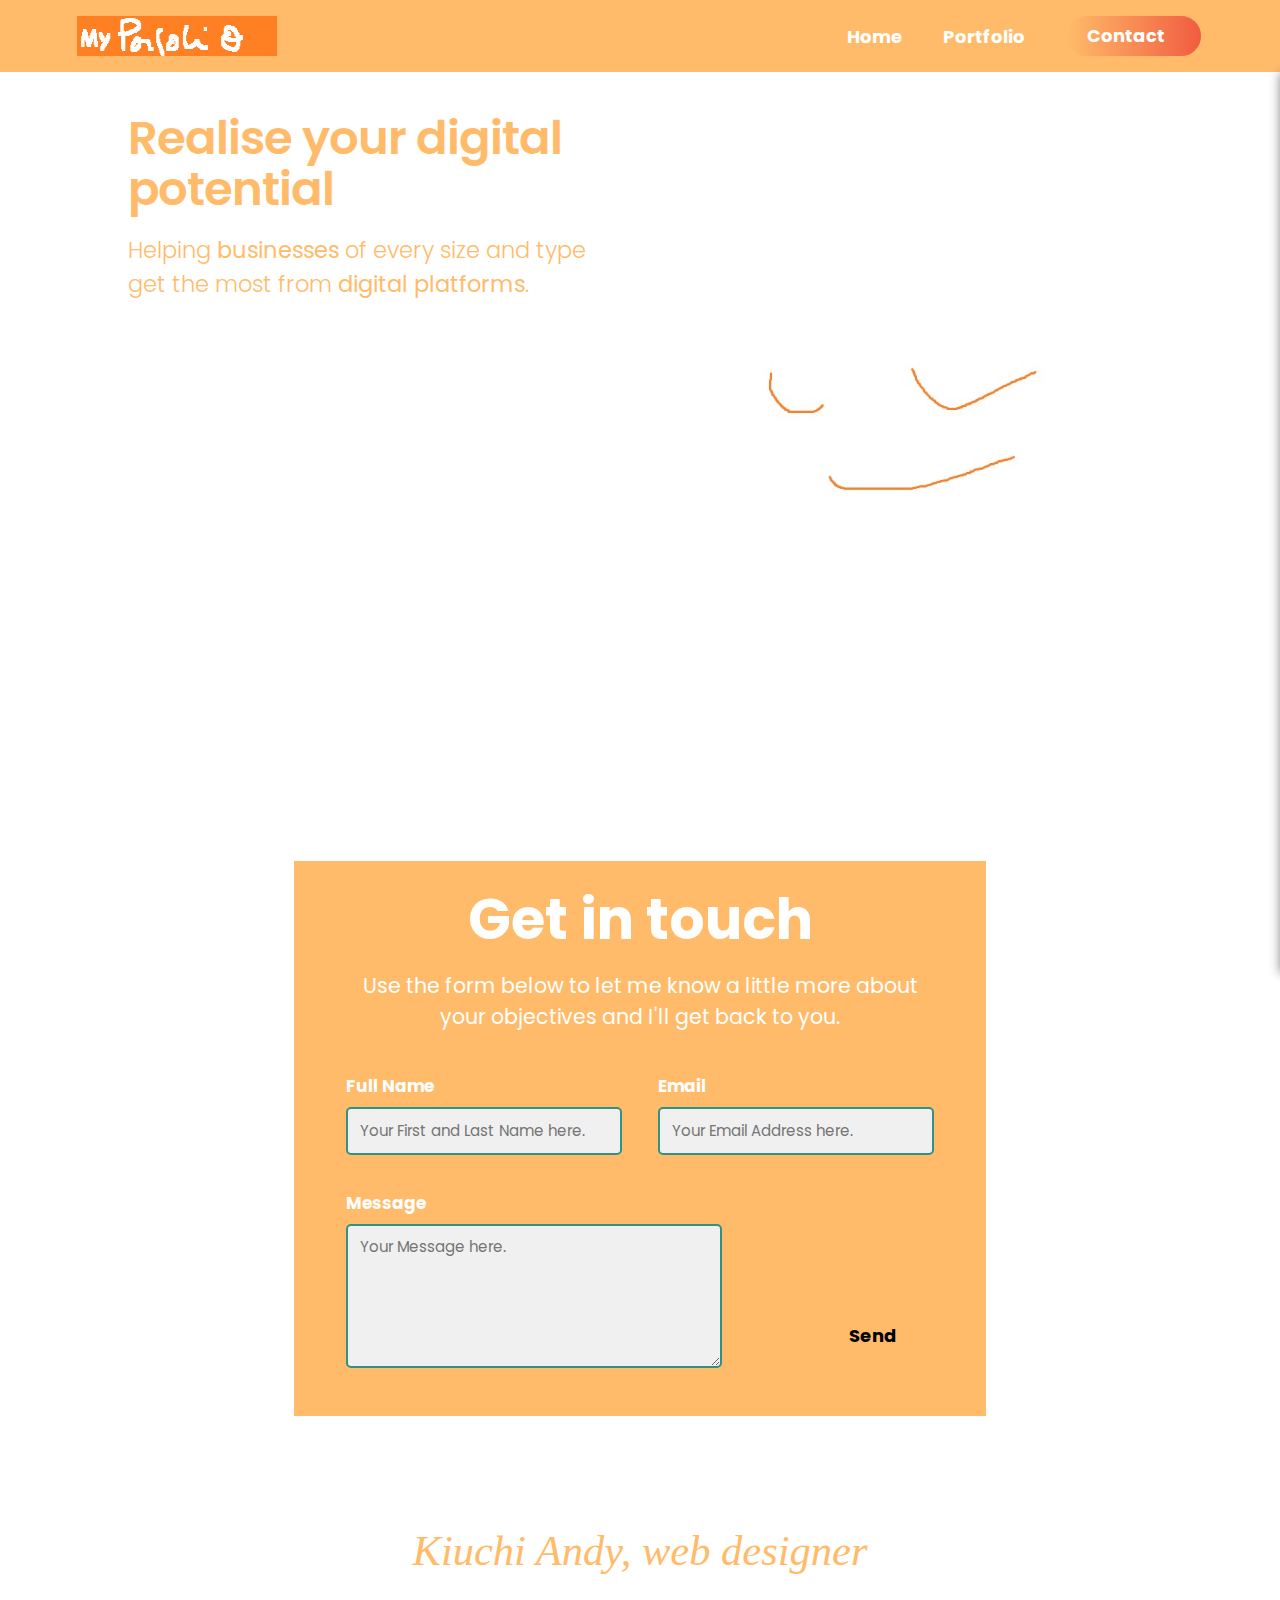
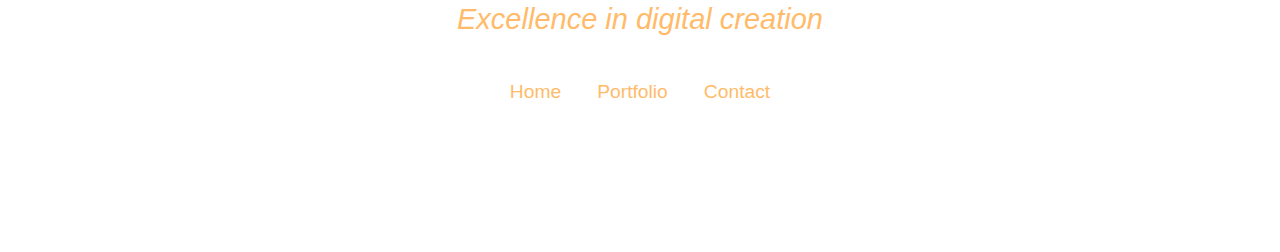
==== commit f13c5266: "e" ====
--- a/contact/index.html
+++ b/contact/index.html
@@ -5,7 +5,7 @@
 	<meta name="viewport" content="width=device-width, initial-scale=1.0">
 	<meta http-equiv="X-UA-Compatible" content="IE=edge">
 	
-	<title>Contact | Lucas Theze Web Designer</title>
+	<title>Contact | Kiuchi Andy Web Designer</title>
 	<meta name="description" content="Helping businesses of every size and type get the most from digital platforms.">
 	
     <link href="../assets/css/resets.css" rel="stylesheet">
--- a/assets/css/resets.css
+++ b/assets/css/resets.css
@@ -21,5 +21,5 @@
 
 body {
     font-family: 'Poppins', sans-serif;
-    background-color: #183153;
+    background-color: #ffbb69;
 }--- a/assets/css/menus.css
+++ b/assets/css/menus.css
@@ -266,18 +266,18 @@
 
 /* background colour */
 .menu-dark { 
-	background-color: #183153; 
+	background-color: #ffbb69; 
 	transition: all .5s ease-in-out
 }
 
 /* menu links */
 .menu-dark ul li a:link,  .menu-dark ul li a:visited { color: #fff }
-.menu-dark ul li a:hover, .menu-dark ul li a:active  { color: #b8b8b8 }
+.menu-dark ul li a:hover, .menu-dark ul li a:active  { color: #f15c41 }
 
 /* cta button */
 .menu-dark ul li a.btn-cta:link,
 .menu-dark ul li a.btn-cta:visited { 
-    background-color: #34cdf1;
+    background-color: #ffbb69;
     color: #fff;
     border-color:#fff
 }
@@ -285,7 +285,7 @@
 .menu-dark ul li a.btn-cta:hover,
 .menu-dark ul li a.btn-cta:active { 
     background-color: #fff;
-    color: #34cdf1;
+    color: #ffbb69;
     border-color:#fff
 }
 
@@ -313,18 +313,18 @@
 
 .menu-dark.flyout-menu h5 a:hover, 
 .menu-dark.flyout-menu h5 a:active {
-    border-bottom-color: #34cdf1;
+    border-bottom-color: #ffbb69;
 }
 
 /* profile image border colour */
-.menu-dark.flyout-menu div.fly-out-profile-box img { border-color: #34cdf1 }
+.menu-dark.flyout-menu div.fly-out-profile-box img { border-color: #ffbb69 }
 
 /* contact icons */
 .menu-dark.flyout-menu .fly-out-social-icons a i { color:#fff }
 
 .menu-dark ul li .btn-cta:any-link {
-    border-color: #183153 !important;
-    background-image: linear-gradient(to right,#3ec7e0,#526bf4); color: #fff !important;   
+    border-color: #ffbb69 !important;
+    background-image: linear-gradient(to right,#ffbb69,#f15c41); color: #fff !important;   
 } 
 
 .menu-dark ul li :is(.btn-cta:focus, .btn-cta:hover, .btn-cta:active)  {
--- a/assets/css/header.css
+++ b/assets/css/header.css
@@ -2,7 +2,7 @@
 /* ======= HERO BLOCK, FLEXBOX TWO COLUMNS ===== */
 .hero-block-two-columns {
     display: flex; justify-content: space-between; flex-wrap: wrap;
-    background-color: #183153;
+    background-color: #fff;
 }
 
 @media (min-width: 1200px) {
@@ -64,7 +64,7 @@
 
 .hero-block-two-columns .item-2 h1 {
     font-family: 'Poppins', sans-serif;
-    color: #fff;
+    color: #ffbb69;
 	font-weight: 600; 
 	line-height: 1.1;
     margin-bottom: 20px;
@@ -74,7 +74,7 @@
 
 .hero-block-two-columns .item-2 h2 { 
 	font-weight: 300; 
-	color: #fff;
+	color: #ffbb69;
     line-height: 1.5;
 	margin-bottom: 30px;    
 	font-size: calc(18px + (24 - 18) * ((100vw - 320px) / (1600 - 320))); 
@@ -105,17 +105,17 @@
 
 /* Solid buttons */
 .container-btn .btn-solid:any-link {
-    background-color: #50e3c2; border-color:  #50e3c2; color: #222;
+    background-color: #a0a3a3; border-color:  #fff; color: #a0a3a3;
 }
 
 .container-btn :is(.btn-solid:focus, .btn-solid:hover,.btn-solid:active) {
-    background-color: #222; border-color: #222; color: #fff;
+    background-color: #a0a3a3; border-color: #fff; color: #a0a3a3;
 }
 
 /* Gradient buttons */
 .container-btn .btn-gradient:any-link {
-    border-color: #183153;
-    background-image: linear-gradient(to right,#3ec7e0,#526bf4); color: #fff;
+    border-color: #fff;
+    background-image: linear-gradient(to right,#ffbb69,#f5836c); color: #fff;
 } 
 
 .container-btn :is(.btn-gradient:focus, .btn-gradient:hover, .btn-gradient:active)  {
@@ -125,11 +125,11 @@
 
 /* Ghost buttons */
 .container-btn .btn-ghost:any-link {
-    border: solid 2px #fff; color: #fff; background-color: transparent; 
+    border: solid 2px #ffbb69; color: #ffbb69; background-color: transparent; 
 } 
 
 .container-btn :is(.btn-ghost:focus, .btn-ghost:hover, .btn-ghost:active)  {
-    background-color: #222; border-color: #222; color: #fff;
+    background-color: #f15c41; border-color: #fff; color: #fff;
 } 
 
 .container-btn .btn-ghost i { color: #fff }
--- a/assets/css/main.css
+++ b/assets/css/main.css
@@ -1,9 +1,9 @@
 
 /* Default font and colours */
-h1, h2, h3 { color: #fff}
-p, li { color: #fff }
-.bg-light-slate { background-color: #515e7b }
-.bg-pastel-grey { background-color: #edf5f1 }
+h1, h2, h3 { color: #ffbb69}
+p, li { color: #ffbb69 }
+.bg-light-slate { background-color: #fff }
+.bg-pastel-grey { background-color: #fff }
 
 
 /* ==== CONTAINER FOR SINGLE COLUMN OF CONTENT ==== */
@@ -61,14 +61,14 @@
 }
  
 a.button-solid:link, .button-solid:visited {
-    border-color:#34cdf1;
+    border-color:#fff;
     color: #000;
-    background-color: #34cdf1;
+    background-color: #ffbb69;
 } 
  
 a.button-solid:hover, .button-solid:active {
-    border-color:#183153;
-    background-color: #183153;
+    border-color:#fff;
+    background-color: #f15c41;
     color: #fff
 }
  
@@ -105,13 +105,13 @@
 }
 
 a.fancy-link:link, a.fancy-link:visited { 
-    color: #34cdf1; 
-    border-bottom-color:#34cdf1
+    color: #ffbb69; 
+    border-bottom-color:#ffbb69
 }
 
 a.fancy-link:hover, a.fancy-link:active { 
-    color: #fff; 
-    border-bottom-color: #fff
+    color: #f15c41; 
+    border-bottom-color: #f15c41
 }
 
 /* Buttons: corner styles */
@@ -209,7 +209,7 @@
 }
 
 .container-flexbox .item-1 h2 {
-    color: #34cdf1;
+    color: #ffbb69;
     line-height: 1.2; margin-bottom: 20px;
     letter-spacing:-1px;
     font-weight: 600;
@@ -219,7 +219,7 @@
 .container-flexbox .item-1 p {
     line-height: 1.7;
     font-size: calc(18px + (26 - 18) * ((100vw - 320px)/(1600 - 320)));
-    color: #fff;
+    color: #ffbb69;
 }
 
 @media all and (max-width:767px) {
@@ -231,13 +231,13 @@
 .container-flexbox .item-3 p {
     line-height: 1.5; margin-bottom: 40px;
     font-size: calc(16px + (18 - 16) * ((100vw - 320px)/(1600 - 320)));
-    color: #fff;
+    color: #ffbb69;
 }
 
 .container-flexbox .item-2 h3,
 .container-flexbox .item-3 h3 {
     line-height: 1.2; margin-bottom: 12px;
-    color:#34cdf1
+    color:#ffbb69
 }
 
 /* Centre-align text within two, three and four columns on mobiles */
@@ -273,7 +273,7 @@
 /* All screens */
 .container-contact-form { 
 	text-align: center; 
-	background-color: #183153
+	background-color: #ffbb69
 }
 
 /* Desktop */
@@ -377,9 +377,9 @@
 	font-weight: bold;
     padding: 18px 28px;
     font-size: 18px;
-    border-color:#34cdf1;
+    border-color:#222;
     color: #000;
-    background-color: #34cdf1;
+    background-color: #ffbb69;
 }
 
 
--- a/assets/css/footer.css
+++ b/assets/css/footer.css
@@ -1,8 +1,8 @@
 /* Outer footer parent container */
 footer { 
     text-align: center;
-    color:#fff;
-    background-color:#183153;
+    color:#ffbb69;
+    background-color:#fff;
 }
 
 /* Desktop footer - inside padding  */
@@ -17,7 +17,7 @@
 
 /* Styles for footer background, text, icons and links */
 
-footer * { color: #fff }
+footer * { color: #ffbb69 }
 
 /* Footer headings */
 footer h4 {
@@ -32,7 +32,7 @@
     font-family: sans-serif;
     font-weight: normal;
     font-style:  italic;
-    color: #34cdf1;
+    color: #ffbb69;
     margin: 0 auto 36px auto;
     font-size: calc(20px + (32 - 20) * ((100vw - 320px)/(1600 - 320)));
 }
@@ -69,7 +69,7 @@
     border-bottom-width: 2px;
     padding-bottom:2px;    
     font-size: calc(17px + (20 - 17) * ((100vw - 320px)/(1600 - 320)));
-    color: #fff;
+    color: #ffbb69;
     font-family: sans-serif
 }
 
@@ -80,19 +80,19 @@
 
 footer ul.footer-links li a:hover, 
 footer ul.footer-links li a:active  {
-   border-bottom-color: #fff
+   border-bottom-color: #ffbb69
 }
 
 /* Footer icons */
 footer ul.footer-icons li a i {
     text-decoration: none;
     font-size: calc(22px + (28 - 22) * ((100vw - 320px)/(1600 - 320)));
-    color: #34cdf1;
+    color: #ffbb69;
 }
 
 footer ul.footer-icons li a:hover, 
 footer ul.footer-icons li a:active  {
-   color: #fff
+   color: #ffbb69
 }
 
 /* Privacy and legal link */
@@ -111,13 +111,13 @@
 
 footer p a:hover, 
 footer p a:active  {
-   border-bottom-color: #fff
+   border-bottom-color: #ffbb69
 }
 
 footer a.privacy-legal {
     font-family: sans-serif;    
     display: inline-block;
-    color:#fff;
+    color:#ffbb69;
     text-decoration: none;
     border-bottom-style: solid;
     border-bottom-width: 2px;
@@ -132,5 +132,5 @@
 
 footer a.privacy-legal:active,
 a.privacy-legal:hover {
-    border-bottom-color: #fff
+    border-bottom-color: #ffbb69
 }